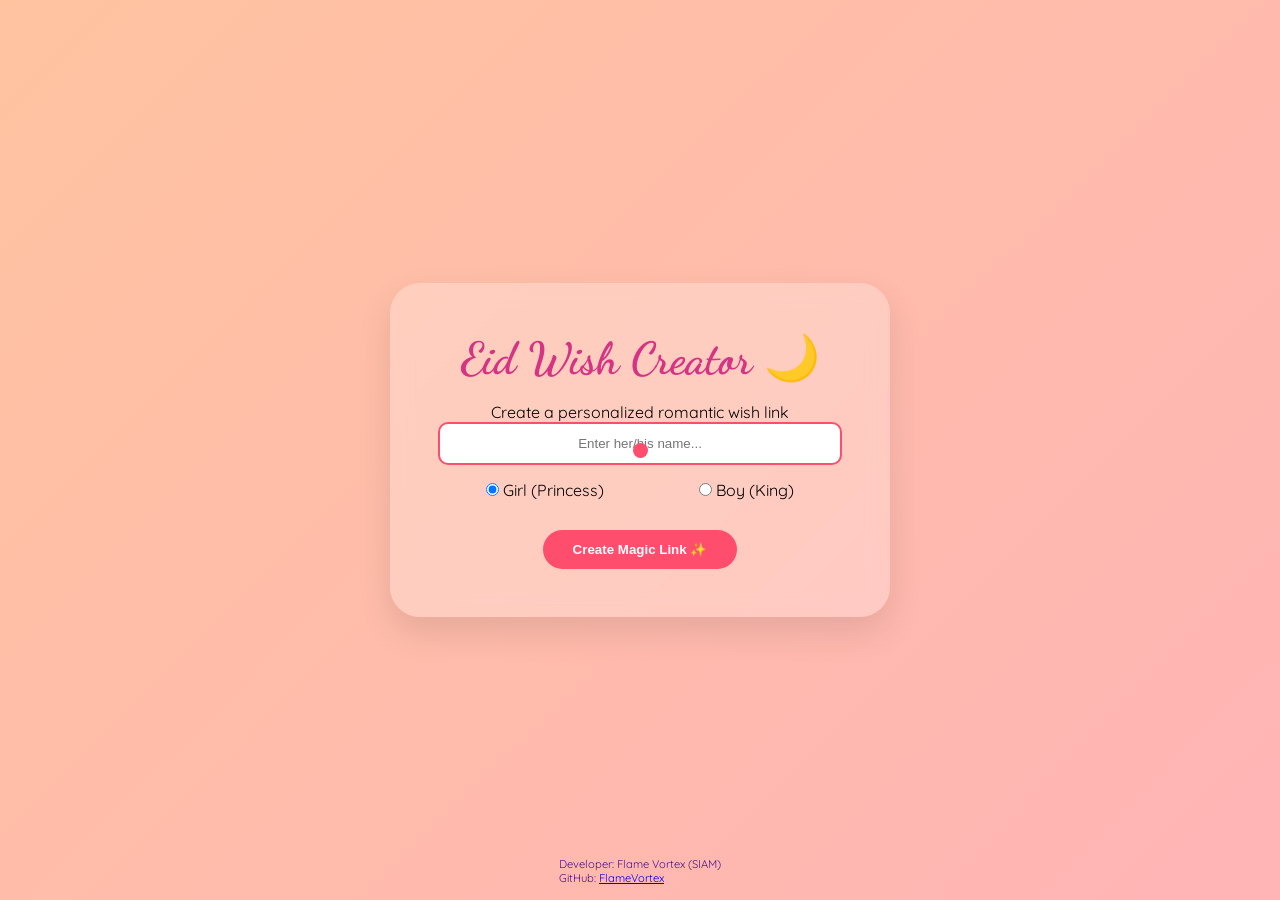
==== index.html @ f5e3b9a8 "Add files via upload" ====
<!DOCTYPE html>
<html lang="en">
<head>
    <meta charset="UTF-8">
    <meta name="viewport" content="width=device-width, initial-scale=1.0">
    <title>Eid Wish Generator | Flame Vortex</title>
    <script src="https://cdnjs.cloudflare.com/ajax/libs/gsap/3.12.2/gsap.min.js"></script>
    <link rel="stylesheet" href="style.css">
</head>
<body>
    <div class="custom-cursor"></div>

    <div class="container generator-box">
        <h1 class="title">Eid Wish Creator 🌙</h1>
        <p>Create a personalized romantic wish link</p>
        
        <div class="input-group">
            <input type="text" id="targetName" placeholder="Enter her/his name..." autocomplete="off">
            
            <div class="gender-selection">
                <label>
                    <input type="radio" name="gender" value="girl" checked> <span>Girl (Princess)</span>
                </label>
                <label>
                    <input type="radio" name="gender" value="boy"> <span>Boy (King)</span>
                </label>
            </div>

            <button class="main-btn" onclick="generateLink()">Create Magic Link ✨</button>
        </div>

        <!-- Generated Link Display -->
        <div id="result-area" style="display: none; margin-top: 20px;">
            <p>Copy this link and send it to your special one:</p>
            <input type="text" id="generatedLink" readonly>
            <button class="main-btn copy-btn" onclick="copyLink()">Copy Link 📋</button>
        </div>
    </div>

    <footer class="credits">
        <p>Developer: <span>Flame Vortex (SIAM)</span></p>
        <p>GitHub: <a href="https://github.com/FlameVortex" target="_blank">FlameVortex</a></p>
    </footer>

    <script>
        function generateLink() {
            const name = document.getElementById('targetName').value;
            const gender = document.querySelector('input[name="gender"]:checked').value;
            
            if (!name) {
                alert("Please enter a name!");
                return;
            }

            // Get current URL and create the shareable link
            const baseUrl = window.location.href.split('index.html')[0] + 'wish.html';
            const finalLink = `${baseUrl}?name=${encodeURIComponent(name)}&g=${gender}`;
            
            document.getElementById('generatedLink').value = finalLink;
            document.getElementById('result-area').style.display = 'block';
            gsap.from("#result-area", {opacity: 0, y: 20, duration: 0.5});
        }

        function copyLink() {
            const linkInput = document.getElementById('generatedLink');
            linkInput.select();
            document.execCommand('copy');
            alert("Link Copied! Now send it to your Special Person. ❤️");
        }

        // Cursor Logic
        const cursor = document.querySelector('.custom-cursor');
        document.addEventListener('mousemove', (e) => {
            gsap.to(cursor, { x: e.clientX, y: e.clientY, duration: 0.1 });
        });
    </script>
</body>
</html>
---- style.css ----
@import url('https://fonts.googleapis.com/css2?family=Dancing+Script:wght@700&family=Quicksand:wght@400;600&display=swap');

* { margin: 0; padding: 0; box-sizing: border-box; cursor: none; }

body {
    min-height: 100vh;
    background: linear-gradient(-45deg, #ffdde1, #ee9ca7, #ffafbd, #ffc3a0);
    background-size: 400% 400%;
    animation: gradientBG 15s ease infinite;
    font-family: 'Quicksand', sans-serif;
    display: flex;
    align-items: center;
    justify-content: center;
    overflow-x: hidden;
}

.container {
    text-align: center;
    background: rgba(255, 255, 255, 0.25);
    backdrop-filter: blur(10px);
    padding: 3rem;
    border-radius: 30px;
    box-shadow: 0 15px 35px rgba(0,0,0,0.1);
    max-width: 500px;
    width: 90%;
}

.title {
    font-family: 'Dancing Script', cursive;
    font-size: 2.8rem;
    color: #d63384;
    margin-bottom: 1rem;
}

.main-btn {
    padding: 12px 30px;
    background: #ff4d6d;
    color: white;
    border: none;
    border-radius: 50px;
    font-weight: 600;
    cursor: pointer;
    margin-top: 15px;
    transition: 0.3s;
}

.input-group input[type="text"] {
    width: 100%;
    padding: 12px;
    border-radius: 10px;
    border: 2px solid #ff4d6d;
    margin-bottom: 15px;
    text-align: center;
}

.gender-selection {
    display: flex;
    justify-content: space-around;
    margin-bottom: 15px;
}

.wish-card img {
    width: 200px;
    border-radius: 20px;
    margin-bottom: 15px;
}

.wish-card p {
    font-size: 1.2rem;
    color: #6a1b9a;
    font-weight: 600;
}

.custom-cursor {
    width: 15px;
    height: 15px;
    background: #ff4d6d;
    border-radius: 50%;
    position: fixed;
    pointer-events: none;
    z-index: 9999;
}

.floating {
    position: fixed;
    font-size: 25px;
    pointer-events: none;
}

.credits {
    position: fixed;
    bottom: 15px;
    font-size: 0.7rem;
    color: #4a148c;
}

@keyframes gradientBG {
    0% { background-position: 0% 50%; }
    50% { background-position: 100% 50%; }
    100% { background-position: 0% 50%; }
}
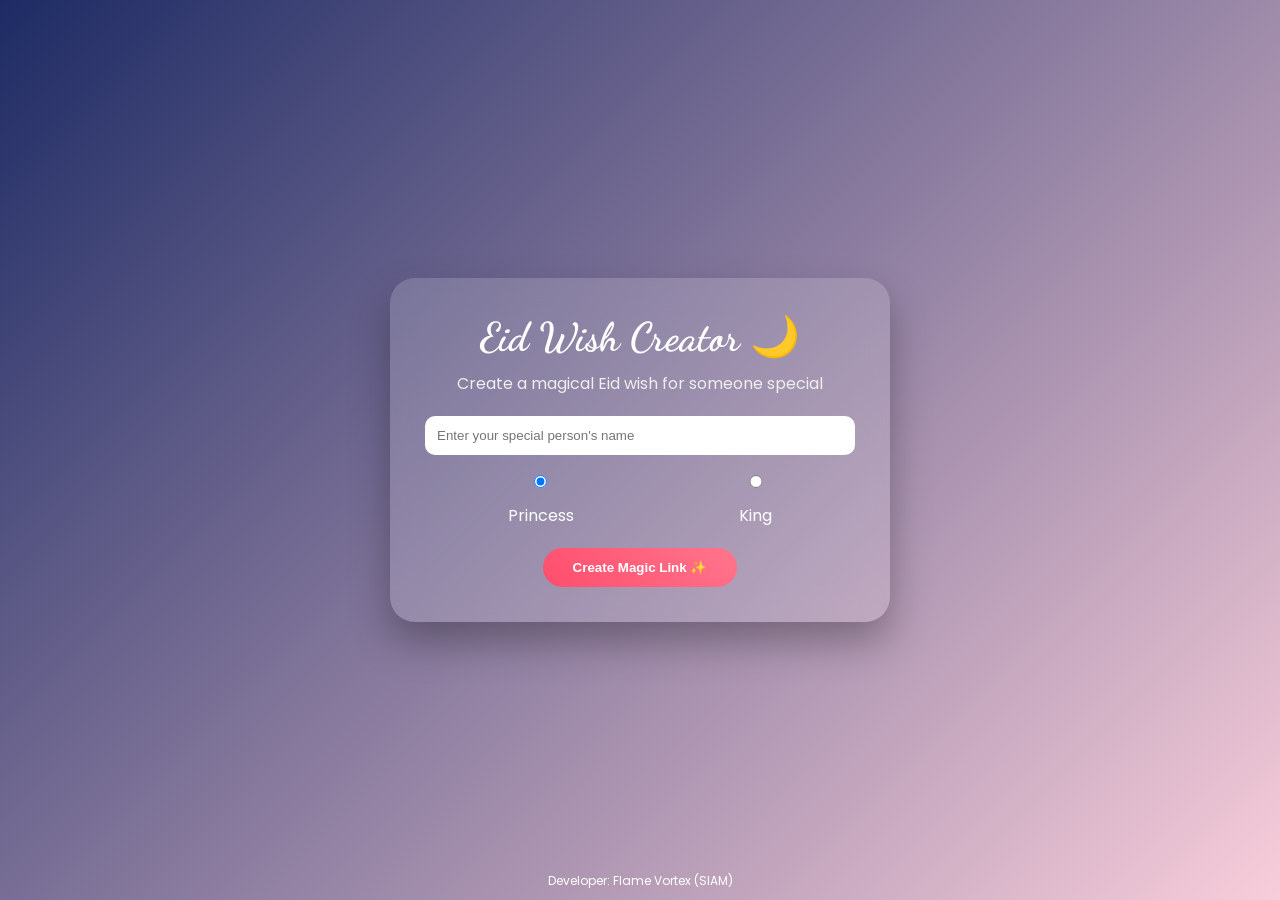
==== commit 8b598b33: "Refactor index.html for Eid Wish Generator" ====
--- a/index.html
+++ b/index.html
@@ -1,78 +1,106 @@
 <!DOCTYPE html>
 <html lang="en">
+
 <head>
-    <meta charset="UTF-8">
-    <meta name="viewport" content="width=device-width, initial-scale=1.0">
-    <title>Eid Wish Generator | Flame Vortex</title>
-    <script src="https://cdnjs.cloudflare.com/ajax/libs/gsap/3.12.2/gsap.min.js"></script>
-    <link rel="stylesheet" href="style.css">
+<meta charset="UTF-8">
+<meta name="viewport" content="width=device-width, initial-scale=1.0">
+
+<title>Eid Wish Generator</title>
+
+<link rel="stylesheet" href="style.css">
+
+<script src="https://cdnjs.cloudflare.com/ajax/libs/gsap/3.12.2/gsap.min.js"></script>
 </head>
+
 <body>
-    <div class="custom-cursor"></div>
 
-    <div class="container generator-box">
-        <h1 class="title">Eid Wish Creator 🌙</h1>
-        <p>Create a personalized romantic wish link</p>
-        
-        <div class="input-group">
-            <input type="text" id="targetName" placeholder="Enter her/his name..." autocomplete="off">
-            
-            <div class="gender-selection">
-                <label>
-                    <input type="radio" name="gender" value="girl" checked> <span>Girl (Princess)</span>
-                </label>
-                <label>
-                    <input type="radio" name="gender" value="boy"> <span>Boy (King)</span>
-                </label>
-            </div>
+<div class="stars"></div>
 
-            <button class="main-btn" onclick="generateLink()">Create Magic Link ✨</button>
-        </div>
+<div class="container generator-box">
 
-        <!-- Generated Link Display -->
-        <div id="result-area" style="display: none; margin-top: 20px;">
-            <p>Copy this link and send it to your special one:</p>
-            <input type="text" id="generatedLink" readonly>
-            <button class="main-btn copy-btn" onclick="copyLink()">Copy Link 📋</button>
-        </div>
-    </div>
+<h1 class="title">Eid Wish Creator 🌙</h1>
 
-    <footer class="credits">
-        <p>Developer: <span>Flame Vortex (SIAM)</span></p>
-        <p>GitHub: <a href="https://github.com/FlameVortex" target="_blank">FlameVortex</a></p>
-    </footer>
+<p class="subtitle">Create a magical Eid wish for someone special</p>
 
-    <script>
-        function generateLink() {
-            const name = document.getElementById('targetName').value;
-            const gender = document.querySelector('input[name="gender"]:checked').value;
-            
-            if (!name) {
-                alert("Please enter a name!");
-                return;
-            }
+<input type="text" id="targetName" placeholder="Enter your special person's name">
 
-            // Get current URL and create the shareable link
-            const baseUrl = window.location.href.split('index.html')[0] + 'wish.html';
-            const finalLink = `${baseUrl}?name=${encodeURIComponent(name)}&g=${gender}`;
-            
-            document.getElementById('generatedLink').value = finalLink;
-            document.getElementById('result-area').style.display = 'block';
-            gsap.from("#result-area", {opacity: 0, y: 20, duration: 0.5});
-        }
+<div class="gender-selection">
 
-        function copyLink() {
-            const linkInput = document.getElementById('generatedLink');
-            linkInput.select();
-            document.execCommand('copy');
-            alert("Link Copied! Now send it to your Special Person. ❤️");
-        }
+<label>
+<input type="radio" name="gender" value="girl" checked>
+<span>Princess</span>
+</label>
 
-        // Cursor Logic
-        const cursor = document.querySelector('.custom-cursor');
-        document.addEventListener('mousemove', (e) => {
-            gsap.to(cursor, { x: e.clientX, y: e.clientY, duration: 0.1 });
-        });
-    </script>
+<label>
+<input type="radio" name="gender" value="boy">
+<span>King</span>
+</label>
+
+</div>
+
+<button class="main-btn" onclick="generateLink()">
+Create Magic Link ✨
+</button>
+
+<div id="result-area">
+
+<input type="text" id="generatedLink" readonly>
+
+<button class="main-btn copy-btn" onclick="copyLink()">
+Copy Link 📋
+</button>
+
+</div>
+
+</div>
+
+<footer class="credits">
+
+Developer: Flame Vortex (SIAM)
+
+</footer>
+
+<script>
+
+function generateLink(){
+
+const name=document.getElementById("targetName").value;
+
+const gender=document.querySelector('input[name="gender"]:checked').value;
+
+if(!name){
+
+alert("Enter a name first!");
+
+return;
+
+}
+
+const base=window.location.href.split("index.html")[0]+"wish.html";
+
+const link=base+"?name="+encodeURIComponent(name)+"&g="+gender;
+
+document.getElementById("generatedLink").value=link;
+
+document.getElementById("result-area").style.display="block";
+
+gsap.from("#result-area",{y:20,opacity:0,duration:.5})
+
+}
+
+function copyLink(){
+
+const input=document.getElementById("generatedLink");
+
+input.select();
+
+document.execCommand("copy");
+
+alert("Link copied ❤️")
+
+}
+
+</script>
+
 </body>
-</html>+</html>
--- a/style.css
+++ b/style.css
@@ -1,101 +1,210 @@
-@import url('https://fonts.googleapis.com/css2?family=Dancing+Script:wght@700&family=Quicksand:wght@400;600&display=swap');
-
-* { margin: 0; padding: 0; box-sizing: border-box; cursor: none; }
-
-body {
-    min-height: 100vh;
-    background: linear-gradient(-45deg, #ffdde1, #ee9ca7, #ffafbd, #ffc3a0);
-    background-size: 400% 400%;
-    animation: gradientBG 15s ease infinite;
-    font-family: 'Quicksand', sans-serif;
-    display: flex;
-    align-items: center;
-    justify-content: center;
-    overflow-x: hidden;
-}
-
-.container {
-    text-align: center;
-    background: rgba(255, 255, 255, 0.25);
-    backdrop-filter: blur(10px);
-    padding: 3rem;
-    border-radius: 30px;
-    box-shadow: 0 15px 35px rgba(0,0,0,0.1);
-    max-width: 500px;
-    width: 90%;
-}
-
-.title {
-    font-family: 'Dancing Script', cursive;
-    font-size: 2.8rem;
-    color: #d63384;
-    margin-bottom: 1rem;
-}
-
-.main-btn {
-    padding: 12px 30px;
-    background: #ff4d6d;
-    color: white;
-    border: none;
-    border-radius: 50px;
-    font-weight: 600;
-    cursor: pointer;
-    margin-top: 15px;
-    transition: 0.3s;
-}
-
-.input-group input[type="text"] {
-    width: 100%;
-    padding: 12px;
-    border-radius: 10px;
-    border: 2px solid #ff4d6d;
-    margin-bottom: 15px;
-    text-align: center;
-}
-
-.gender-selection {
-    display: flex;
-    justify-content: space-around;
-    margin-bottom: 15px;
-}
-
-.wish-card img {
-    width: 200px;
-    border-radius: 20px;
-    margin-bottom: 15px;
-}
-
-.wish-card p {
-    font-size: 1.2rem;
-    color: #6a1b9a;
-    font-weight: 600;
-}
-
-.custom-cursor {
-    width: 15px;
-    height: 15px;
-    background: #ff4d6d;
-    border-radius: 50%;
-    position: fixed;
-    pointer-events: none;
-    z-index: 9999;
-}
-
-.floating {
-    position: fixed;
-    font-size: 25px;
-    pointer-events: none;
-}
-
-.credits {
-    position: fixed;
-    bottom: 15px;
-    font-size: 0.7rem;
-    color: #4a148c;
-}
-
-@keyframes gradientBG {
-    0% { background-position: 0% 50%; }
-    50% { background-position: 100% 50%; }
-    100% { background-position: 0% 50%; }
-}+@import url('https://fonts.googleapis.com/css2?family=Poppins:wght@300;400;600&family=Dancing+Script:wght@700&display=swap');
+
+*{
+margin:0;
+padding:0;
+box-sizing:border-box;
+}
+
+body{
+
+font-family:'Poppins',sans-serif;
+
+height:100vh;
+
+display:flex;
+justify-content:center;
+align-items:center;
+
+background:linear-gradient(135deg,#1d2b64,#f8cdda);
+
+overflow:hidden;
+
+}
+
+/* stars background */
+
+.stars{
+
+position:fixed;
+width:100%;
+height:100%;
+
+background:url("https://www.transparenttextures.com/patterns/stardust.png");
+
+opacity:.3;
+
+z-index:-1;
+
+}
+
+/* container */
+
+.container{
+
+width:90%;
+max-width:500px;
+
+padding:35px;
+
+border-radius:25px;
+
+text-align:center;
+
+background:rgba(255,255,255,.15);
+
+backdrop-filter:blur(15px);
+
+box-shadow:0 20px 40px rgba(0,0,0,.3);
+
+}
+
+/* title */
+
+.title{
+
+font-family:'Dancing Script',cursive;
+
+font-size:2.5rem;
+
+color:#fff;
+
+margin-bottom:10px;
+
+}
+
+/* subtitle */
+
+.subtitle{
+
+color:#eee;
+
+margin-bottom:20px;
+
+}
+
+/* input */
+
+input{
+
+width:100%;
+
+padding:12px;
+
+border:none;
+
+border-radius:10px;
+
+margin-bottom:15px;
+
+}
+
+/* gender */
+
+.gender-selection{
+
+display:flex;
+
+justify-content:space-around;
+
+margin-bottom:20px;
+
+color:white;
+
+}
+
+/* button */
+
+.main-btn{
+
+padding:12px 30px;
+
+border:none;
+
+border-radius:30px;
+
+background:linear-gradient(45deg,#ff4d6d,#ff758c);
+
+color:white;
+
+font-weight:bold;
+
+cursor:pointer;
+
+transition:.3s;
+
+}
+
+.main-btn:hover{
+
+transform:scale(1.08);
+
+box-shadow:0 10px 20px rgba(0,0,0,.3);
+
+}
+
+/* result */
+
+#result-area{
+
+display:none;
+
+margin-top:15px;
+
+}
+
+/* wish card */
+
+.wish-card{
+
+background:white;
+
+padding:25px;
+
+border-radius:20px;
+
+box-shadow:0 10px 30px rgba(0,0,0,.3);
+
+}
+
+.wish-card img{
+
+width:170px;
+
+margin-bottom:10px;
+
+border-radius:20px;
+
+}
+
+.wish-card p{
+
+font-size:18px;
+
+color:#6a1b9a;
+
+}
+
+/* gif */
+
+.hero-gif{
+
+width:200px;
+
+margin-bottom:15px;
+
+}
+
+/* credits */
+
+.credits{
+
+position:fixed;
+
+bottom:10px;
+
+color:white;
+
+font-size:12px;
+
+}
